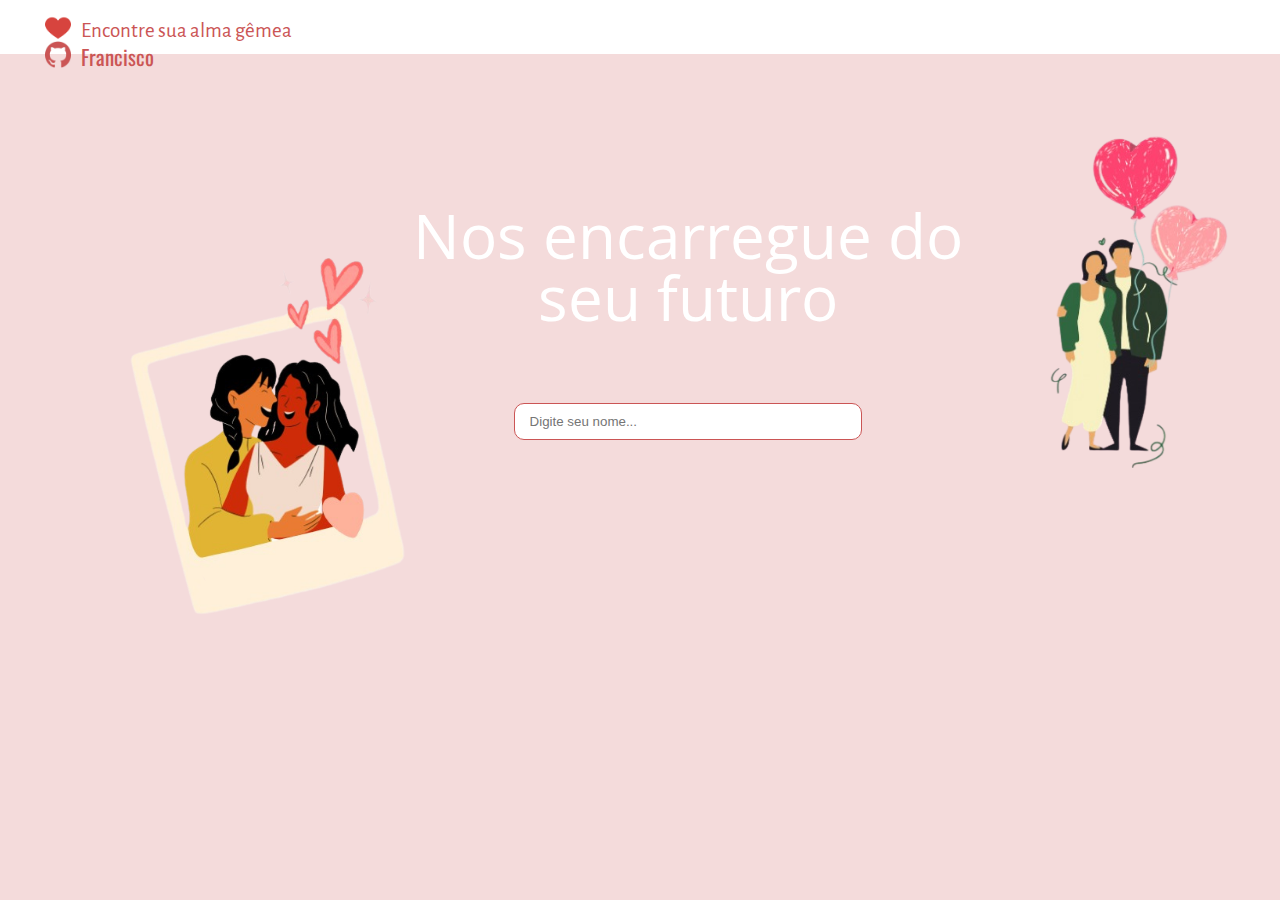
==== index.html @ 030e6311 "correção da localização do index.html" ====
<!DOCTYPE html>
<html lang="pt-BR">
<head>
    <meta charset="iso-western">
    <meta name="viewport" content="width=device-width, initial-scale=1.0">
    <link rel="stylesheet" href="../css/reset.css">
    <link rel="stylesheet" href="../css/style.css">

    <link rel="preconnect" href="https://fonts.googleapis.com">
    <link rel="preconnect" href="https://fonts.gstatic.com" crossorigin>
    <link href="https://fonts.googleapis.com/css2?family=Alegreya+Sans:wght@300&family=Montserrat:wght@100;600&display=swap" rel="stylesheet">
    <link href="https://fonts.googleapis.com/css2?family=Oswald:wght@400&display=swap" rel="stylesheet">
    <link href="https://fonts.googleapis.com/css2?family=Open+Sans&display=swap" rel="stylesheet">

    <link rel="icon" href="../img/coracao.png">
    <title>Encontre sua alma g�mea</title>
</head>
<body>
    <header>
        <h1><img src="../img/heart.png" alt="coracao">Encontre sua alma g�mea</h1>
        <div class="my-github">
            <a href="https://github.com/Fran0212"><img src="../img/github.png" alt="logo do github">Francisco</a>
        </div>
    </header>
    <main>
        <div class="input-box">
            <div class="input-div">
                <h1>Nos encarregue do seu futuro</h1>
                <input type="text" id="input" placeholder="Digite seu nome...">
                <a href=""><button class="desapear" id="the-button">Clique pra conhecer o amor da sua vida<div id="arrow"></div></button></a>
            </div>
        </div>
        <div>
            <img class="couple" src="../img/casal.png" alt="">
            <img class="couple-with-ballon" src="../img/casal-com-balao.png" alt="">
        </div>
    </main>

    <script src="../js/validation.js"></script>
    <script src="../js/main.js"></script>
</body>
</html>
---- css/style.css ----
:root {
    --pink: #F4DBDB;
}


body {
    background-color: var(--pink);
    overflow: hidden;
}

header {
    background-color: rgb(255, 255, 255);
    padding: 15px 30px;
    width: 100%;
    height: 1.5em;
}

header h1, header a {
    display: inline-block;
    font-size: 21px;
    font-family: 'Alegreya Sans', sans-serif;
    color: #cb5555;
}

header h1 {
    margin-left: 0;
    margin-right: 70%;
    text-align: left;
}

.my-github {
    display: inline-block;
    text-align: right;
    margin-right: 0;
}

.my-github a {
    font-family: 'Oswald', sans-serif;
    text-decoration: none;
}

.my-github a img, header h1 img {
    vertical-align: middle;
    width: 1.25em;
    height: 1.25em;
    margin-right: 10px;
    margin-left: 15px;
    color: #cb5555;
    box-sizing: border-box;
    vertical-align: bottom;
}

.my-github:hover {
    border-bottom: 1px solid #cb5555;
} 

.input-box  {
    background: none;
    width: 45%;
    text-align: center;
    position: absolute;
    margin-top: 150px;
    margin-left: 400px;
}

#input {
    width: 55%;
    padding: 10px 15px;
    border: 1px solid #cb5555;
    border-radius: 10px;
    margin-top: 75px;
}

.input-box h1 {
    font-family: 'Open Sans', sans-serif;
    font-size: 62px;
    color: white;
}

.couple {
    width: 20em;
    margin-left: 125px;
    margin-top: 200px;
    position: absolute
}

.couple-with-ballon {
    width: 17em;
    margin-left: 75%;
    margin-top: 80px;
    position: absolute
}

#the-button {
    margin-top: 15px;
    width: 55%;
    padding: 7px 9px;
    background: #FF9A94;
    border: none;
    border-radius: 7px;
    font-family: 'Open Sans', sans-serif;
    color: white;
    transition: 0.5s;
}

#arrow {
    position: absolute;
    padding: 5px;
    box-shadow: -1px 1px 0 #fff inset;
    border: solid transparent;
    margin-top: 1.5px;
    display: inline-block;
    transform: rotate(45deg);
}

#the-button:hover {
    transition: 0.5s;
    transform: scale(1.1);
    content: scale(1.1);
    cursor: pointer;
}

.desapear {
    display: none;
}
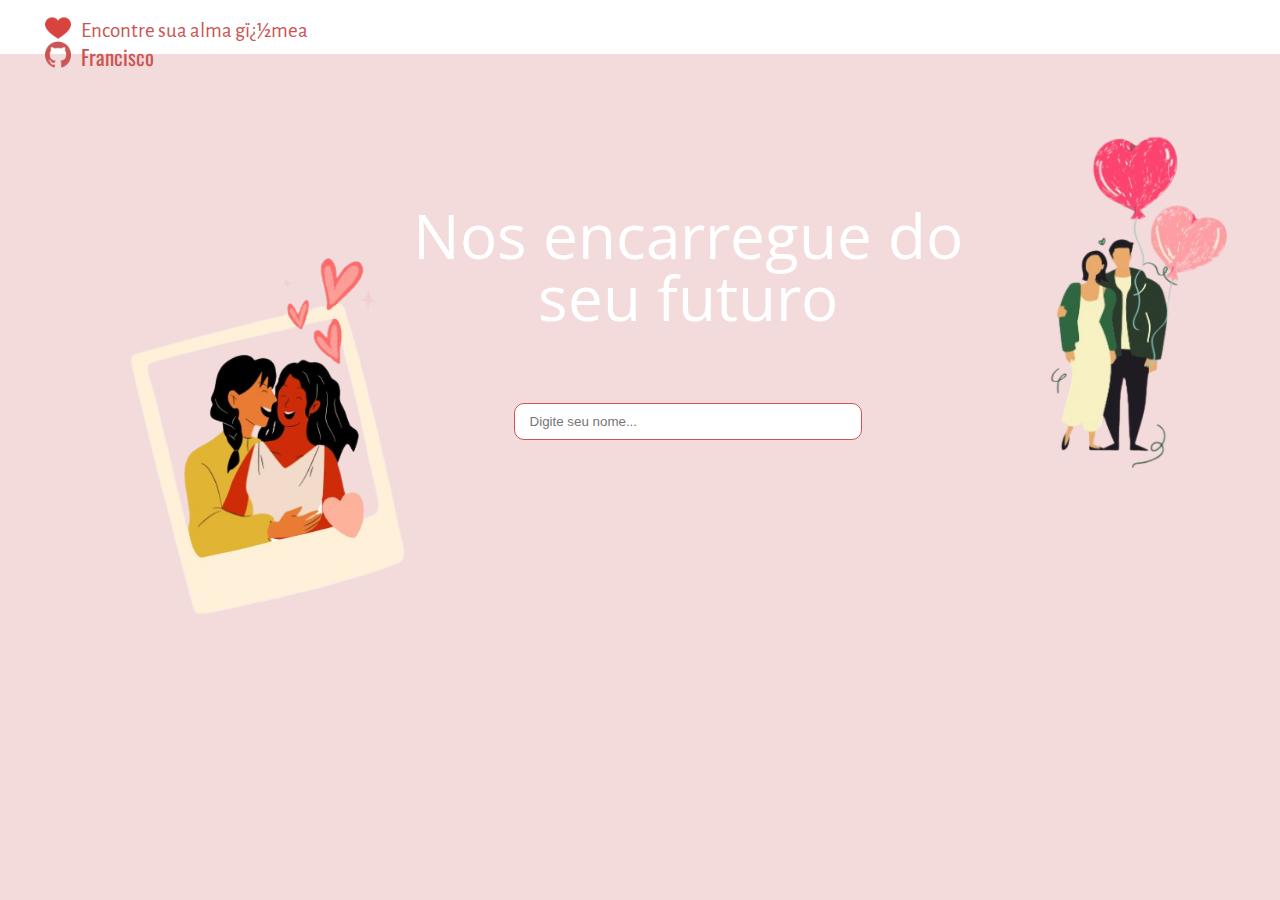
==== commit 1f7128fb: "corcorreção dos paths dos arquivos dentro do html" ====
--- a/index.html
+++ b/index.html
@@ -3,8 +3,8 @@
 <head>
     <meta charset="iso-western">
     <meta name="viewport" content="width=device-width, initial-scale=1.0">
-    <link rel="stylesheet" href="../css/reset.css">
-    <link rel="stylesheet" href="../css/style.css">
+    <link rel="stylesheet" href="css/reset.css">
+    <link rel="stylesheet" href="css/style.css">
 
     <link rel="preconnect" href="https://fonts.googleapis.com">
     <link rel="preconnect" href="https://fonts.gstatic.com" crossorigin>
@@ -12,14 +12,14 @@
     <link href="https://fonts.googleapis.com/css2?family=Oswald:wght@400&display=swap" rel="stylesheet">
     <link href="https://fonts.googleapis.com/css2?family=Open+Sans&display=swap" rel="stylesheet">
 
-    <link rel="icon" href="../img/coracao.png">
+    <link rel="icon" href="img/coracao.png">
     <title>Encontre sua alma g�mea</title>
 </head>
 <body>
     <header>
-        <h1><img src="../img/heart.png" alt="coracao">Encontre sua alma g�mea</h1>
+        <h1><img src="img/heart.png" alt="coracao">Encontre sua alma g�mea</h1>
         <div class="my-github">
-            <a href="https://github.com/Fran0212"><img src="../img/github.png" alt="logo do github">Francisco</a>
+            <a href="https://github.com/Fran0212"><img src="img/github.png" alt="logo do github">Francisco</a>
         </div>
     </header>
     <main>
@@ -31,12 +31,12 @@
             </div>
         </div>
         <div>
-            <img class="couple" src="../img/casal.png" alt="">
-            <img class="couple-with-ballon" src="../img/casal-com-balao.png" alt="">
+            <img class="couple" src="img/casal.png" alt="">
+            <img class="couple-with-ballon" src="img/casal-com-balao.png" alt="">
         </div>
     </main>
 
-    <script src="../js/validation.js"></script>
-    <script src="../js/main.js"></script>
+    <script src="js/validation.js"></script>
+    <script src="js/main.js"></script>
 </body>
 </html>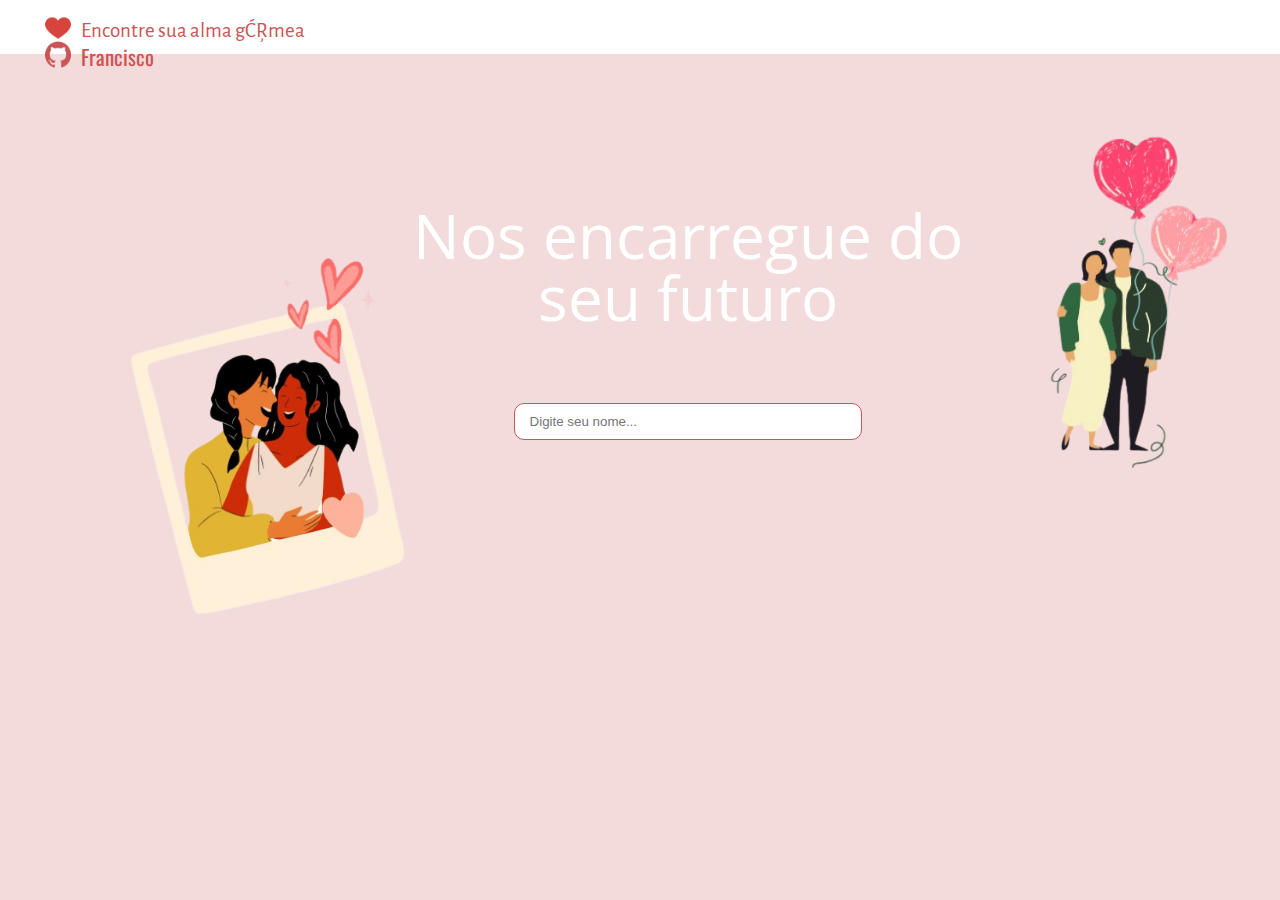
==== commit 53ca1933: "corrige erro de unicode" ====
--- a/index.html
+++ b/index.html
@@ -13,11 +13,11 @@
     <link href="https://fonts.googleapis.com/css2?family=Open+Sans&display=swap" rel="stylesheet">
 
     <link rel="icon" href="img/coracao.png">
-    <title>Encontre sua alma g�mea</title>
+    <title>Encontre sua alma gêmea</title>
 </head>
 <body>
     <header>
-        <h1><img src="img/heart.png" alt="coracao">Encontre sua alma g�mea</h1>
+        <h1><img src="img/heart.png" alt="coracao">Encontre sua alma gêmea</h1>
         <div class="my-github">
             <a href="https://github.com/Fran0212"><img src="img/github.png" alt="logo do github">Francisco</a>
         </div>
